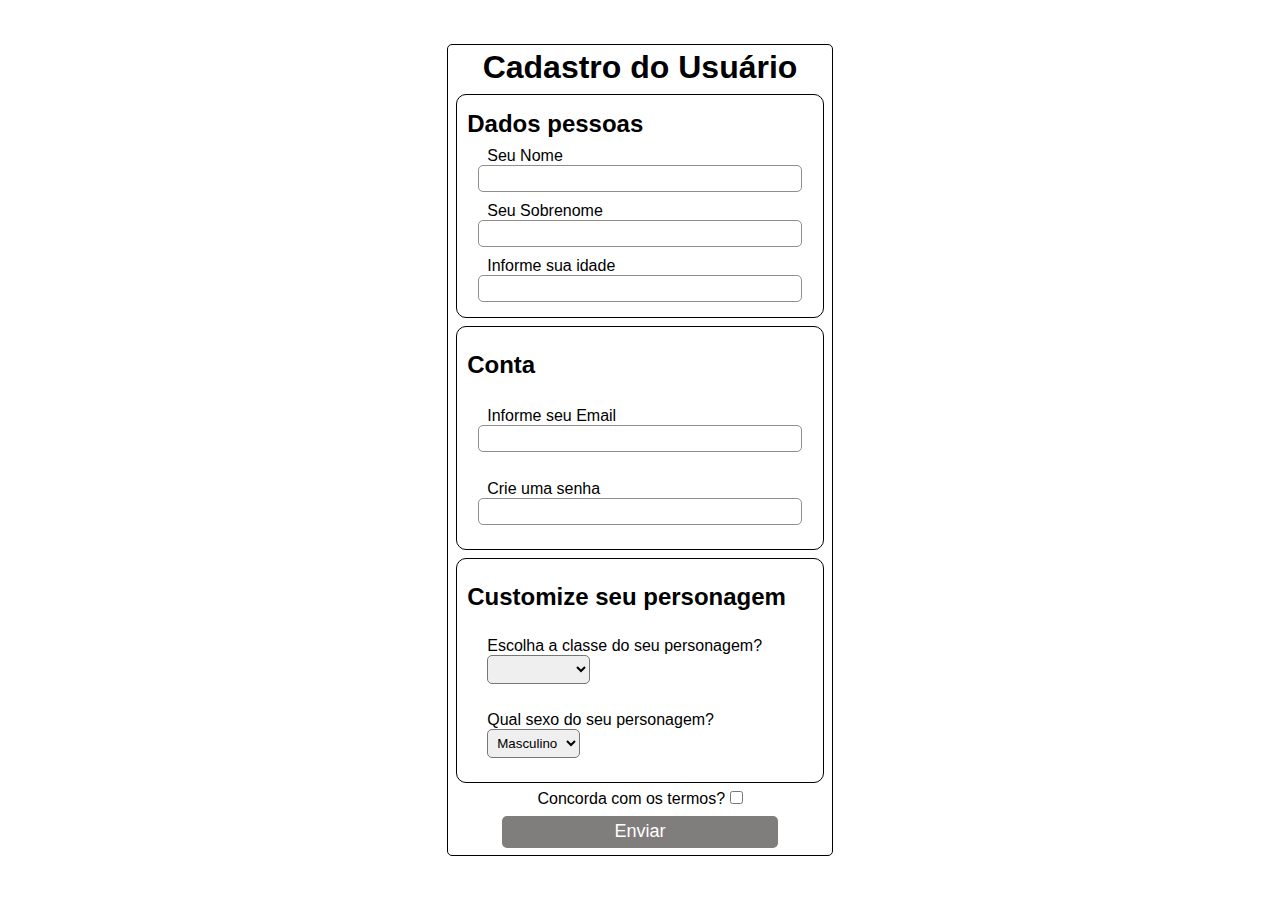
==== telaCadastro.html @ 56c15977 "Site atualizado com o iníco do projeto de cadastro" ====
<!DOCTYPE html>
<html lang="en">

<head>
    <meta charset="UTF-8">
    <meta http-equiv="X-UA-Compatible" content="IE=edge">
    <meta name="viewport" content="width=device-width, initial-scale=1.0">
    <title>Tela Cadastro</title>
    <link rel="stylesheet" href="css/styleTelaCadastro.css">
</head>

<body>
    <header>

    </header>

    <main>

        <form action="">
            <div class="conteiner-cadastro">
                <div class="titulo">
                    <h1>Cadastro do Usuário</h1>
                </div>
                <div class="elemento">
                    <h2>Dados pessoas</h2>
                    <div class="elemento-input">
                        <label for="nome">Seu Nome</label>
                        <input type="text">
                    </div>

                    <div class="elemento-input">
                        <label for="sobrenome">Seu Sobrenome</label>
                        <input type="text">
                    </div>

                    <div class="elemento-input">
                        <label for="idade">Informe sua idade</label>
                        <input type="number">
                    </div>


                </div>

                <div class="elemento">
                    <h2>Conta</h2>
                    <div class="elemento-input">
                        <label for="email">Informe seu Email</label>
                        <input type="email">
                    </div>

                    <div class="elemento-input">
                        <label for="senha">Crie uma senha</label>
                        <input type="password">
                    </div>
        
                </div>

                <div class="elemento">
                    <h2>Customize seu personagem</h2>

                    <div class="elemento-input">
                        <label for="personagem">Escolha a classe do seu personagem?</label>

                        <select name="" id="">
                            <option value="" selected></option>
                            <option value="bruxo">Bruxo</option>
                            <option value="">Guerreiro</option>
                            <option value="">Mago</option>
                            <option value="">Titã</option>
                            <option value="">Estrategista</option>
                        </select>
                    </div>

                    <div class="elemento-input">
                        <label for="">Qual sexo do seu personagem?</label>
                        <select name="" id="">
                            <option value="">Masculino</option>
                            <option value="">Feminino</option>
                        </select>
                    </div>

                </div>

                <div class="elemento-check">
                    <label for="">Concorda com os termos?</label>
                    <input type="checkbox" name="" id="">
                </div>

                <div class="elemento-button">
                    <input type="submit" value="Enviar">
                </div>
            </div>
        </form>
        </div>
    </main>
</body>

</html>
---- css/styleTelaCadastro.css ----
*{
    padding: 0;
    margin: 0;
}

main{
    width: 100vw;
    height: 100vh;
    display: flex;
    align-items: center;
    justify-content: center;
    font-family: 'Mulish',sans-serif;
    
}

.conteiner-cadastro{
    width: 30vw;
    height: 90vh;
    border: solid 1px black;
    display: flex;
    flex-direction: column;
    justify-content: space-around;
    align-items: center;
    border-radius:5px;
}

.elemento{
    width: 90%;
    height: 25%;
    border: solid 1px black;
    display: flex;
    flex-direction: column;
    justify-content: space-around;
    padding: 10px;
    border-radius: 10px;
   
}

.elemento .elemento-input{
    display:flex;
    flex-direction: column;
    align-items: center;
}

input[type="email"], input[type="password"], input[type="text"], input[type="number"]{
    width: 90%;
    padding: 5px;
    border-radius: 5px;
    border: solid 1px  rgb(146, 140, 140);
}

input[type="submit"]{
    width: 50px;
}
.elemento-input label{
    align-self: self-start;
    margin-left: 20px;
}

.elemento-input select{
    align-self: self-start;
    margin-left: 20px;
    padding: 5px;
    border-radius: 5px;
}
.conteiner-cadastro .elemento-button{
    text-align: center;
    width:90%;
    height: 35px;
   /* border: solid 1px black;*/
}
.conteiner-cadastro .elemento-button input[type="submit"]{
    width: 80%;
    height: 90%;
    background-color: rgb(128, 125, 125);
    border: 0;
    border-radius: 5px;
    color: white;
    font-size: 18px;
}
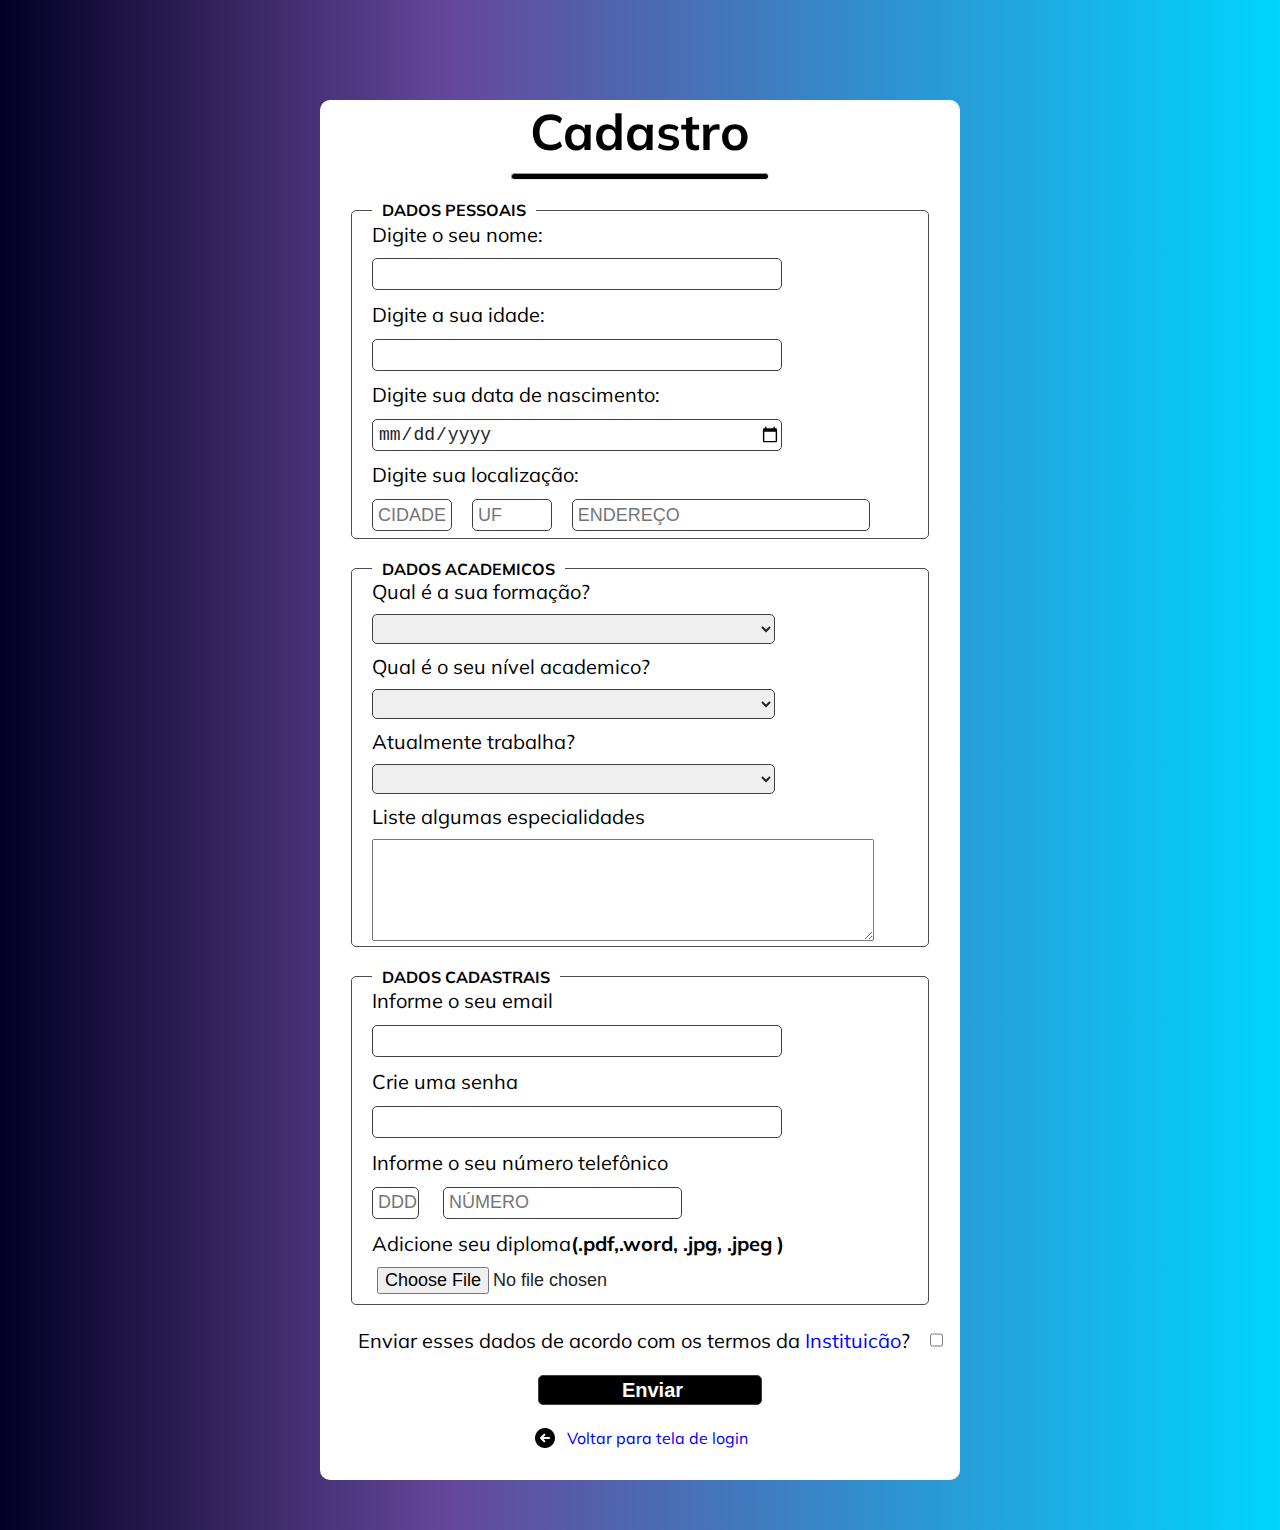
==== commit cf3c91ba: "Atualização do TP4 nas férias" ====
--- a/telaCadastro.html
+++ b/telaCadastro.html
@@ -15,83 +15,102 @@
     </header>
 
     <main>
+        <form action="">
+            <div class="formulario">
+                <div class="titulo">
+                    <h1>Cadastro</h1>
+                    <hr style="width:40%; height: 5px; background-color: black; border-radius:20px; margin-top: 10px;">
+                </div>
+                <fieldset>
+                    <legend>DADOS PESSOAIS</legend>
 
-        <form action="">
-            <div class="conteiner-cadastro">
-                <div class="titulo">
-                    <h1>Cadastro do Usuário</h1>
-                </div>
-                <div class="elemento">
-                    <h2>Dados pessoas</h2>
-                    <div class="elemento-input">
-                        <label for="nome">Seu Nome</label>
-                        <input type="text">
+                    <label for="nome">Digite o seu nome:</label>
+                    <input type="text">
+
+                    <label for="idade">Digite a sua idade:</label>
+                    <input type="number">
+
+                    <label for="data-nascimento">Digite sua data de nascimento:</label>
+                    <input type="date" name="" id="">
+
+                    <label for="local">Digite sua localização:</label>
+                    <div class="localizao">
+                        <input type="text" placeholder="CIDADE">
+                        <input type="text" placeholder="UF">
+                        <input type="text" placeholder="ENDEREÇO" id="endereco">
                     </div>
+                </fieldset>
 
-                    <div class="elemento-input">
-                        <label for="sobrenome">Seu Sobrenome</label>
-                        <input type="text">
+                <fieldset>
+                    <legend>DADOS ACADEMICOS</legend>
+                    <label for="formação">Qual é a sua formação?</label>
+                    <select>
+                        <option value="" selected></option>
+                        <option value="">Matemática</option>
+                        <option value="">Física</option>
+                        <option value="">Eng. Elétrica</option>
+                        <option value="">Eng. Mecânica</option>
+                        <option value="">Sist. de Informação</option>
+                    </select>
+
+                    <label for="nivel-academico">Qual é o seu nível academico?</label>
+                    <select name="" id="">
+                        <option value="" selected></option>
+                        <option value="">Licenciatura</option>
+                        <option value="">Bacharelado</option>
+                        <option value="">Pós-graduação</option>
+                        <option value="">Mestrado</option>
+                        <option value="">Dotorado</option>
+                    </select>
+
+                    <label for="trabalho">Atualmente trabalha?</label>
+                    <select name="" id="">
+                        <option value="" selected></option>
+                        <option value="">Sim</option>
+                        <option value="">Não</option>
+                    </select>
+
+                    <label for="textarea">Liste algumas especialidades</label>
+                    <textarea name="" id="" cols="10" rows="10"></textarea>
+                </fieldset>
+
+                <fieldset>
+                    <legend>DADOS CADASTRAIS</legend>
+                    <label for="email">Informe o seu email</label>
+                    <input type="email">
+
+                    <label for="pass">Crie uma senha</label>
+                    <input type="password">
+
+                    <label for="telefone">Informe o seu número telefônico</label>
+                    <div class="telefone">
+                        <input type="tel" placeholder="DDD" style="width: 40px; text-align: left;">
+                        <input type="tel" placeholder="NÚMERO">
                     </div>
+                    
+                    
 
-                    <div class="elemento-input">
-                        <label for="idade">Informe sua idade</label>
-                        <input type="number">
-                    </div>
+                    <label>Adicione seu diploma<span style="font-weight: 700;">(.pdf,.word, .jpg, .jpeg )</span></label>
+                    <input type="file" name="" id="">
 
+                </fieldset>
 
+                <div class="termos">
+                    <label for="label-termos">Enviar esses dados de acordo com os termos da <span style="color:blue;">Instituicão</span>?</label>
+                    <input type="checkbox">
                 </div>
 
-                <div class="elemento">
-                    <h2>Conta</h2>
-                    <div class="elemento-input">
-                        <label for="email">Informe seu Email</label>
-                        <input type="email">
-                    </div>
-
-                    <div class="elemento-input">
-                        <label for="senha">Crie uma senha</label>
-                        <input type="password">
-                    </div>
-        
+                <div class="elemento-input">
+                    <input type="submit" value="Enviar">
                 </div>
 
-                <div class="elemento">
-                    <h2>Customize seu personagem</h2>
+                <nav>
+                    <img src="imagens/icon-voltar.png" alt="">
+                    <a href="index.html">Voltar para tela de login</a>
+                </nav>
 
-                    <div class="elemento-input">
-                        <label for="personagem">Escolha a classe do seu personagem?</label>
-
-                        <select name="" id="">
-                            <option value="" selected></option>
-                            <option value="bruxo">Bruxo</option>
-                            <option value="">Guerreiro</option>
-                            <option value="">Mago</option>
-                            <option value="">Titã</option>
-                            <option value="">Estrategista</option>
-                        </select>
-                    </div>
-
-                    <div class="elemento-input">
-                        <label for="">Qual sexo do seu personagem?</label>
-                        <select name="" id="">
-                            <option value="">Masculino</option>
-                            <option value="">Feminino</option>
-                        </select>
-                    </div>
-
-                </div>
-
-                <div class="elemento-check">
-                    <label for="">Concorda com os termos?</label>
-                    <input type="checkbox" name="" id="">
-                </div>
-
-                <div class="elemento-button">
-                    <input type="submit" value="Enviar">
-                </div>
             </div>
         </form>
-        </div>
     </main>
 </body>
 
--- a/css/styleTelaCadastro.css
+++ b/css/styleTelaCadastro.css
@@ -1,3 +1,4 @@
+@import url('https://fonts.googleapis.com/css2?family=Mulish:ital,wght@0,200;0,300;0,400;0,500;0,600;0,700;0,800;0,900;0,1000;1,200;1,300;1,400;1,500;1,600;1,700;1,800;1,900;1,1000&display=swap');
 *{
     padding: 0;
     margin: 0;
@@ -5,78 +6,148 @@
 
 main{
     width: 100vw;
-    height: 100vh;
+    height: 170vh;
     display: flex;
-    align-items: center;
+    align-items: flex-start;
     justify-content: center;
     font-family: 'Mulish',sans-serif;
+    background: linear-gradient(90deg, rgba(2,0,36,1) 0%, rgba(101,71,154,1) 35%, rgba(0,212,255,1) 100%);
+    background-size: cover;
     
 }
 
-.conteiner-cadastro{
-    width: 30vw;
-    height: 90vh;
-    border: solid 1px black;
+.formulario{
+    margin-top: 100px;
+    width: 50vw;
+    height: 150vh;
+    padding-bottom: 30px;
+    background-color: white;
+    border:0;
     display: flex;
     flex-direction: column;
-    justify-content: space-around;
     align-items: center;
-    border-radius:5px;
+    gap: 20px;
+    border-radius: 10px;
+  
+}
+.formulario .titulo{
+    /*border: solid 1px black;*/
+    width: 100%;
+    display: flex;
+    flex-direction: column;
+    justify-content: center;
+    align-items: center;
+    font-size: 25px;
 }
 
-.elemento{
+.formulario fieldset{
     width: 90%;
-    height: 25%;
-    border: solid 1px black;
+    height: 40%;
     display: flex;
     flex-direction: column;
-    justify-content: space-around;
-    padding: 10px;
-    border-radius: 10px;
-   
+    gap: 10px;
+    justify-content: space-evenly;
+    padding-bottom: 5px;
+    border-radius: 5px;
+    border: solid 1px rgb(77, 76, 76);
 }
 
-.elemento .elemento-input{
-    display:flex;
-    flex-direction: column;
-    align-items: center;
+.formulario fieldset legend{
+    font-weight: 700;
+    margin-left: 20px;
+    padding-left:10px;
+    padding-right: 10px;
+    color: black;
+}
+input, label,select{
+    margin-left:20px;
+}
+input[type="text"], input[type="number"],input[type="date"],select{
+    width: 70%;
+    
 }
 
-input[type="email"], input[type="password"], input[type="text"], input[type="number"]{
-    width: 90%;
-    padding: 5px;
-    border-radius: 5px;
-    border: solid 1px  rgb(146, 140, 140);
+input[type="email"],input[type="password"],input[type="file"]{
+    width: 70%;
 }
 
-input[type="submit"]{
-    width: 50px;
-}
-.elemento-input label{
-    align-self: self-start;
-    margin-left: 20px;
-}
-
-.elemento-input select{
-    align-self: self-start;
-    margin-left: 20px;
-    padding: 5px;
+input,select{
     border-radius: 5px;
-}
-.conteiner-cadastro .elemento-button{
-    text-align: center;
-    width:90%;
-    height: 35px;
-   /* border: solid 1px black;*/
-}
-.conteiner-cadastro .elemento-button input[type="submit"]{
-    width: 80%;
-    height: 90%;
-    background-color: rgb(128, 125, 125);
-    border: 0;
-    border-radius: 5px;
-    color: white;
-    font-size: 18px;
+    border: solid 1px rgb(65, 63, 63);
+    height: 30px;
 }
 
 
+.formulario fieldset .localizao {
+    /*border: solid 1px black;*/
+    width: 90%;
+    display: flex;
+    justify-content: flex-start;
+}
+.formulario fieldset .localizao input[type="text"]{
+    width: 20%;
+}
+.formulario fieldset .localizao #endereco{
+    width: 80%;
+}
+
+label{
+    font-size: 20px;
+}
+.elemento-input{
+    /*border: solid 1px black;*/
+    width: 70%;
+    height: 50px;
+    display: flex;
+    justify-content: center;
+}
+
+input,select{
+    font-size: 18px;
+    padding-left:5px;
+    color: rgb(36, 35, 35);
+}
+
+
+.elemento-input input[type="submit"]{
+    width: 50%;
+    height: 98%;
+    font-size: 20px;
+    background-color: black;
+    color: white;
+    font-weight: 700;
+}
+textarea{
+    width: 500px;
+    height: 100px;
+    margin-left:20px;
+}
+.elemento-input input[type="submit"]:hover{
+    background: linear-gradient(90deg, rgba(2,0,36,1) 0%, rgba(47,47,54,1) 35%, rgba(0,212,255,1) 100%);
+
+}
+
+.formulario .termos{
+    display: flex;
+    align-items: center;
+}
+nav{
+   /* border: solid 1px black;*/
+    display: flex;
+    width: 40%;
+    align-items: center;
+    justify-content: center;
+    gap: 10px;
+
+}
+nav a{
+    text-decoration: none;
+}
+
+input[type='file']{
+    border: 0;
+}
+
+
+
+
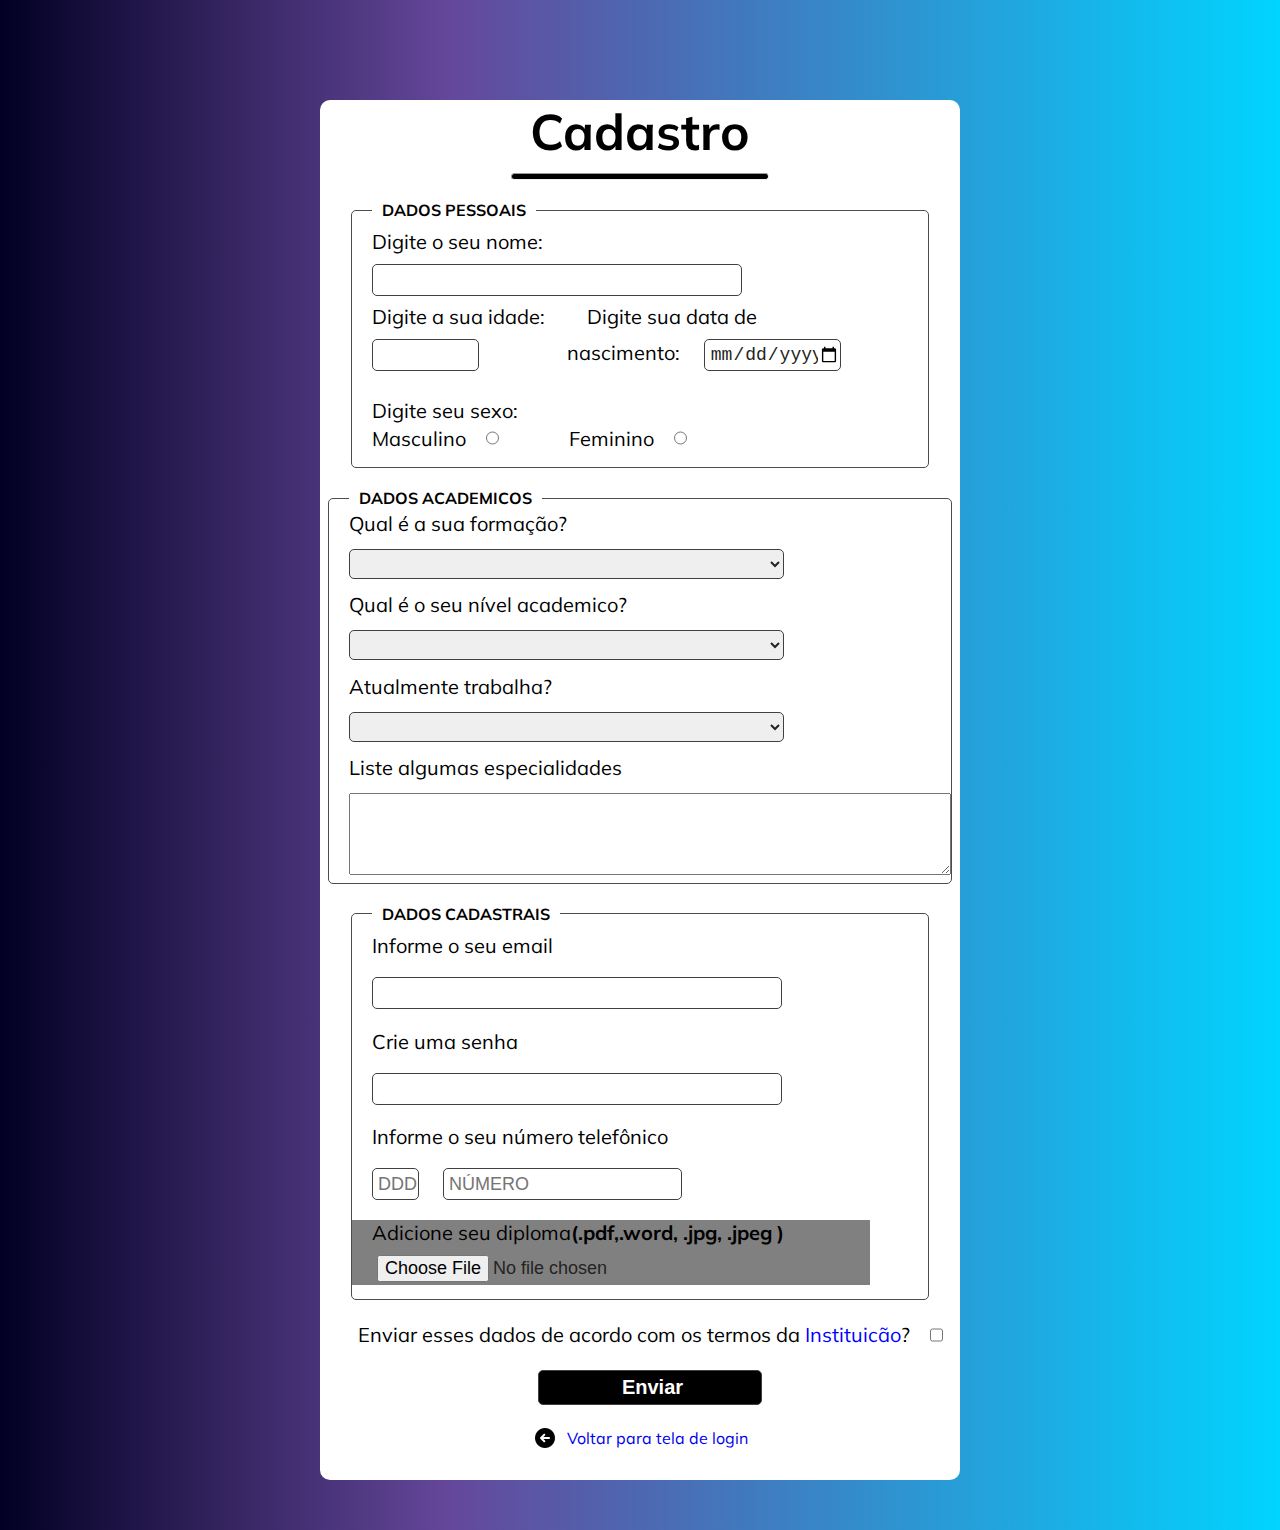
==== commit 6d9c75ec: "Projeto atualizado" ====
--- a/telaCadastro.html
+++ b/telaCadastro.html
@@ -21,24 +21,44 @@
                     <h1>Cadastro</h1>
                     <hr style="width:40%; height: 5px; background-color: black; border-radius:20px; margin-top: 10px;">
                 </div>
-                <fieldset>
+                <fieldset class="dados-pessoais">
                     <legend>DADOS PESSOAIS</legend>
+                    <div class="campo-texto">
+                        <div class="campo-texto-nome">
+                            <label for="nome">Digite o seu nome:</label>
+                            <input type="text">
+                        </div>
+                    </div>
 
-                    <label for="nome">Digite o seu nome:</label>
-                    <input type="text">
 
-                    <label for="idade">Digite a sua idade:</label>
-                    <input type="number">
+                    <div class="campo-pequeno">
+                        <div class="campo">
+                            <label for="idade">Digite a sua idade:</label>
+                            <input type="number">
+                        </div>
 
-                    <label for="data-nascimento">Digite sua data de nascimento:</label>
-                    <input type="date" name="" id="">
+                        <div class="campo">
+                            <label for="data-nascimento">Digite sua data de nascimento:</label>
+                            <input type="date" name="" id="">
+                        </div>
+    
+                    </div>
 
-                    <label for="local">Digite sua localização:</label>
-                    <div class="localizao">
-                        <input type="text" placeholder="CIDADE">
-                        <input type="text" placeholder="UF">
-                        <input type="text" placeholder="ENDEREÇO" id="endereco">
-                    </div>
+                    <div class="sexo-usuario">
+                        <label for="local">Digite seu sexo:</label>
+                        <div class="conteiner-combo">
+                            <div class="combo">
+                                <label for="M">Masculino</label>
+                                <input type="radio" id="">
+                            </div>
+                            <div class="combo">
+                                <label for="F">Feminino</label>
+                                <input type="radio" name="" id="">
+                            </div>
+                        </div>
+                        </div>
+                        
+
                 </fieldset>
 
                 <fieldset>
@@ -87,16 +107,19 @@
                         <input type="tel" placeholder="DDD" style="width: 40px; text-align: left;">
                         <input type="tel" placeholder="NÚMERO">
                     </div>
+
+
+                    <div class="ficheiro">
+                        <label>Adicione seu diploma<span style="font-weight: 700;">(.pdf,.word, .jpg, .jpeg )</span></label>
+                        <input type="file" name="" id="">
+                    </div>
                     
-                    
-
-                    <label>Adicione seu diploma<span style="font-weight: 700;">(.pdf,.word, .jpg, .jpeg )</span></label>
-                    <input type="file" name="" id="">
 
                 </fieldset>
 
                 <div class="termos">
-                    <label for="label-termos">Enviar esses dados de acordo com os termos da <span style="color:blue;">Instituicão</span>?</label>
+                    <label for="label-termos">Enviar esses dados de acordo com os termos da <span
+                            style="color:blue;">Instituicão</span>?</label>
                     <input type="checkbox">
                 </div>
 
--- a/css/styleTelaCadastro.css
+++ b/css/styleTelaCadastro.css
@@ -59,6 +59,7 @@
     padding-right: 10px;
     color: black;
 }
+
 input, label,select{
     margin-left:20px;
 }
@@ -76,20 +77,80 @@
     border: solid 1px rgb(65, 63, 63);
     height: 30px;
 }
-
-
-.formulario fieldset .localizao {
+/* CUIDANDO DOS DADOS PESSOAS DO PRIMEIRO FIELDSET*/
+.formulario .dados-pessoais{
+    width: 90%;
+    height: 25%;
+    display: flex;
+    flex-direction: column;
+    gap: 10px;
+    justify-content: space-around;
+    padding-bottom: 5px;
+    border-radius: 5px;
+    border: solid 1px rgb(77, 76, 76);
+}
+
+.formulario .dados-pessoais legend{
+    font-weight: 700;
+    margin-left: 20px;
+    padding-left:10px;
+    padding-right: 10px;
+    color: black;
+}
+.formulario .dados-pessoais .campo-texto{
+    /*background-color: gray;*/
+    width: 90%;
+    height: 20%;
+}
+
+.formulario .dados-pessoais .campo-texto .campo-texto-nome{
+    /*background-color: red;*/
+    height: 100px;
+    display: flex;
+    flex-direction: column;
+    gap: 10px;
+}
+
+.formulario .dados-pessoais .campo-pequeno{
+    width: 90%;
+    display: flex;
+    gap: 5px;
+}
+
+.formulario .dados-pessoais.campo-pequeno .campo{
     /*border: solid 1px black;*/
-    width: 90%;
-    display: flex;
-    justify-content: flex-start;
-}
-.formulario fieldset .localizao input[type="text"]{
-    width: 20%;
-}
-.formulario fieldset .localizao #endereco{
-    width: 80%;
-}
+    display: flex;
+    flex-direction: column;
+}
+
+
+.formulario fieldset .campo-pequeno .campo input[type='number']{
+   width: 100px;
+   margin-top: 10px;
+}
+
+.formulario fieldset .campo-pequeno .campo input[type='date']{
+    margin-top: 10px;
+    width: 130px;
+ }
+.formulario fieldset .sexo-usuario{
+   /* border: solid 1px black;*/
+    display: flex;
+    flex-direction: column;
+
+}
+.formulario fieldset .sexo-usuario .conteiner-combo{
+    /*background-color: gray;*/
+    display: flex;
+    flex-direction: row;
+    gap: 50px;
+}
+.formulario fieldset .sexo-usuario .combo{
+    display: flex;
+    align-items: center;
+}
+
+/*-----------------------------------------------------------*/
 
 label{
     font-size: 20px;
@@ -118,8 +179,8 @@
     font-weight: 700;
 }
 textarea{
-    width: 500px;
-    height: 100px;
+    width: 600px;
+    height: 80px;
     margin-left:20px;
 }
 .elemento-input input[type="submit"]:hover{
@@ -143,7 +204,13 @@
 nav a{
     text-decoration: none;
 }
-
+.ficheiro{
+    background-color: gray;
+    width: 90%;
+    display:flex;
+    flex-direction: column;
+    gap: 10px;
+}
 input[type='file']{
     border: 0;
 }
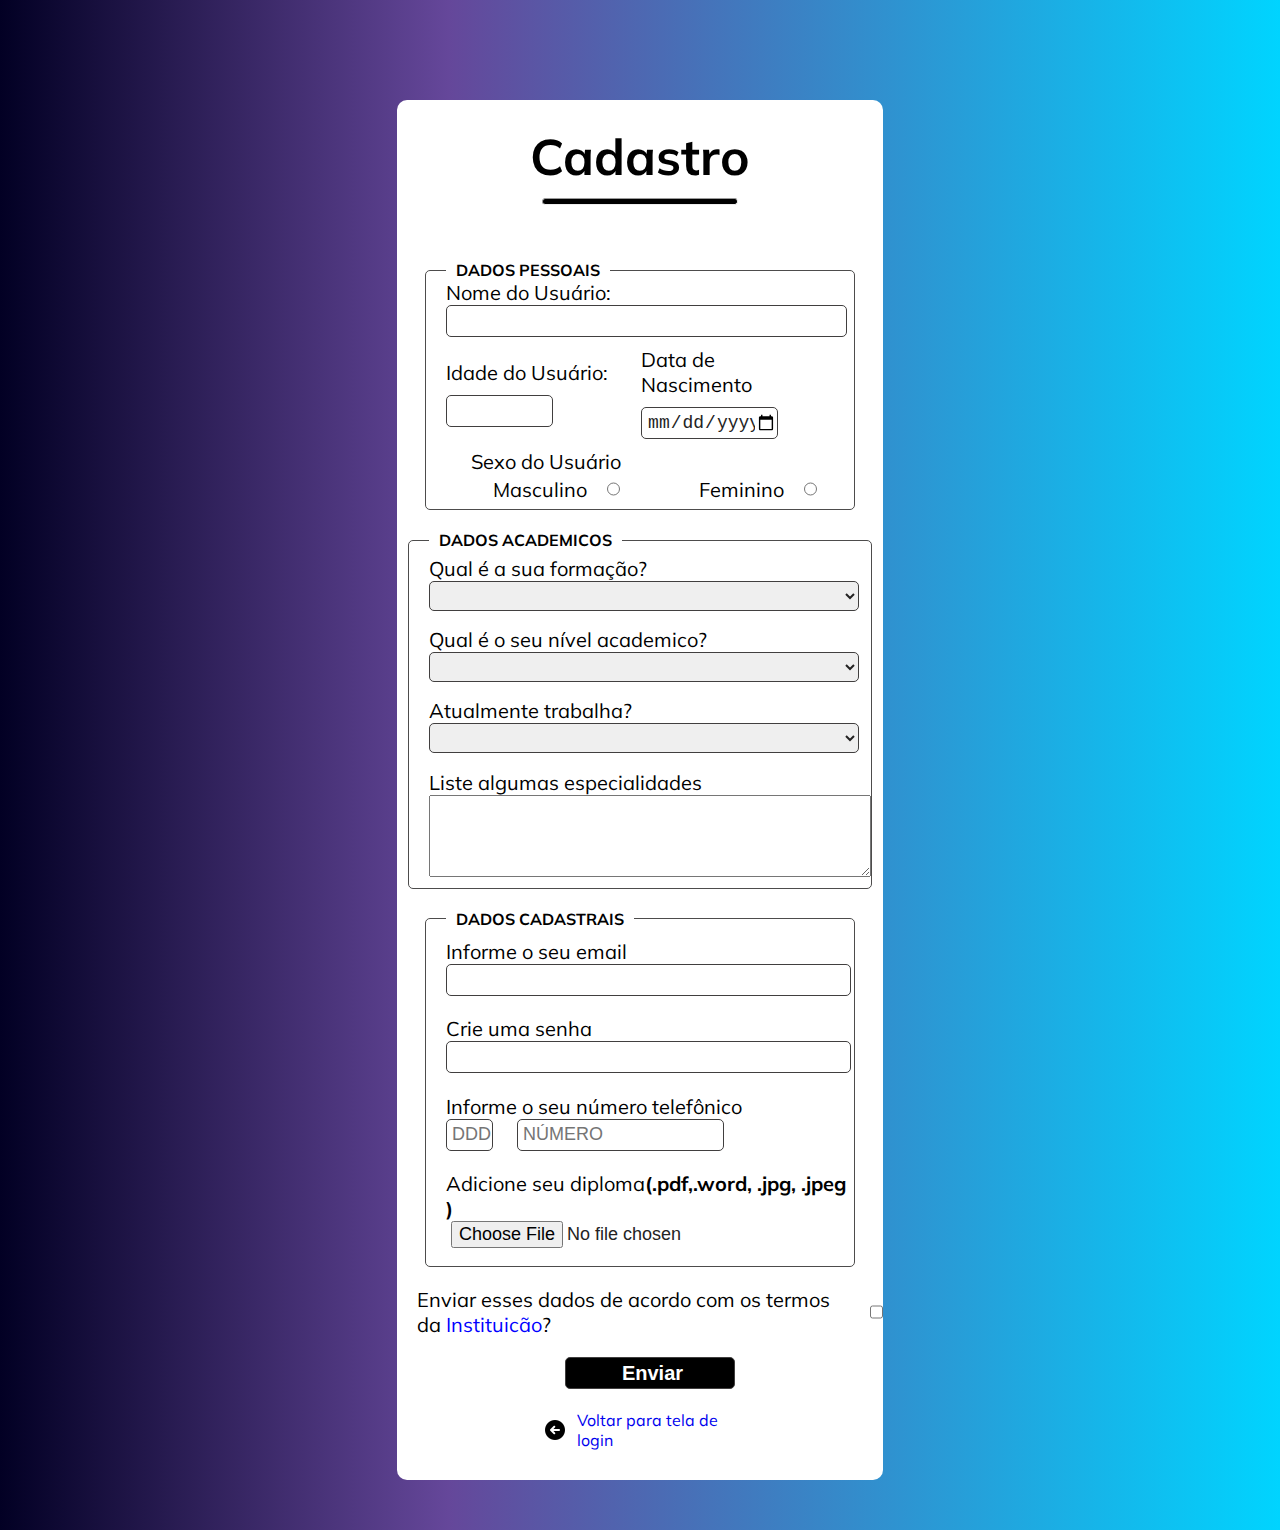
==== commit ba69f9f9: "Ultimas atualização do site" ====
--- a/telaCadastro.html
+++ b/telaCadastro.html
@@ -23,102 +23,117 @@
                 </div>
                 <fieldset class="dados-pessoais">
                     <legend>DADOS PESSOAIS</legend>
-                    <div class="campo-texto">
-                        <div class="campo-texto-nome">
-                            <label for="nome">Digite o seu nome:</label>
-                            <input type="text">
-                        </div>
+                    
+                    <div class="campo">
+                        <label for="nome">Nome do Usuário:</label>
+                        <input type="text">
                     </div>
 
 
                     <div class="campo-pequeno">
                         <div class="campo">
-                            <label for="idade">Digite a sua idade:</label>
-                            <input type="number">
+                            <label for="idade">Idade do Usuário:</label>
+                            <input type="number" min="20">
                         </div>
 
                         <div class="campo">
-                            <label for="data-nascimento">Digite sua data de nascimento:</label>
+                            <label for="data-nascimento">Data de Nascimento</label>
                             <input type="date" name="" id="">
                         </div>
     
                     </div>
 
                     <div class="sexo-usuario">
-                        <label for="local">Digite seu sexo:</label>
+                        <label for="local">Sexo do Usuário</label>
                         <div class="conteiner-combo">
                             <div class="combo">
                                 <label for="M">Masculino</label>
-                                <input type="radio" id="">
+                                <input type="radio" id="" name="radio">
                             </div>
                             <div class="combo">
                                 <label for="F">Feminino</label>
-                                <input type="radio" name="" id="">
+                                <input type="radio" name="radio" id="">
                             </div>
                         </div>
-                        </div>
-                        
+                    </div>
+                    
 
                 </fieldset>
 
                 <fieldset>
                     <legend>DADOS ACADEMICOS</legend>
-                    <label for="formação">Qual é a sua formação?</label>
-                    <select>
-                        <option value="" selected></option>
-                        <option value="">Matemática</option>
-                        <option value="">Física</option>
-                        <option value="">Eng. Elétrica</option>
-                        <option value="">Eng. Mecânica</option>
-                        <option value="">Sist. de Informação</option>
-                    </select>
 
-                    <label for="nivel-academico">Qual é o seu nível academico?</label>
-                    <select name="" id="">
-                        <option value="" selected></option>
-                        <option value="">Licenciatura</option>
-                        <option value="">Bacharelado</option>
-                        <option value="">Pós-graduação</option>
-                        <option value="">Mestrado</option>
-                        <option value="">Dotorado</option>
-                    </select>
+                    <div class="campo">
+                        <label for="formação">Qual é a sua formação?</label>
+                        <select>
+                            <option value="" selected></option>
+                            <option value="">Matemática</option>
+                            <option value="">Física</option>
+                            <option value="">Eng. Elétrica</option>
+                            <option value="">Eng. Mecânica</option>
+                            <option value="">Sist. de Informação</option>
+                        </select>
+                    </div>
+                  
+                    <div class="campo">
+                        <label for="nivel-academico">Qual é o seu nível academico?</label>
+                        <select name="" id="">
+                            <option value="" selected></option>
+                            <option value="">Licenciatura</option>
+                            <option value="">Bacharelado</option>
+                            <option value="">Pós-graduação</option>
+                            <option value="">Mestrado</option>
+                            <option value="">Dotorado</option>
+                        </select>
+                    </div>
+                    
 
-                    <label for="trabalho">Atualmente trabalha?</label>
-                    <select name="" id="">
-                        <option value="" selected></option>
-                        <option value="">Sim</option>
-                        <option value="">Não</option>
-                    </select>
+                    <div class="campo">
+                        <label for="trabalho">Atualmente trabalha?</label>
+                        <select name="" id="">
+                            <option value="" selected></option>
+                            <option value="">Sim</option>
+                            <option value="">Não</option>
+                        </select>
+                    </div>
+                   
+                    <div class="campo">
+                        <label for="textarea">Liste algumas especialidades</label>
+                        <textarea name="" id="" cols="10" rows="10"></textarea>
+                    </div>
 
-                    <label for="textarea">Liste algumas especialidades</label>
-                    <textarea name="" id="" cols="10" rows="10"></textarea>
+                    
                 </fieldset>
 
                 <fieldset>
                     <legend>DADOS CADASTRAIS</legend>
-                    <label for="email">Informe o seu email</label>
-                    <input type="email">
-
-                    <label for="pass">Crie uma senha</label>
-                    <input type="password">
-
-                    <label for="telefone">Informe o seu número telefônico</label>
-                    <div class="telefone">
-                        <input type="tel" placeholder="DDD" style="width: 40px; text-align: left;">
-                        <input type="tel" placeholder="NÚMERO">
+                    <div class="campo">
+                        <label for="email">Informe o seu email</label>
+                        <input type="email">
+                    </div>
+                  
+                    <div class="campo">
+                        <label for="pass">Crie uma senha</label>
+                        <input type="password">
                     </div>
 
+                    <div class="campo">
+                        <label for="telefone">Informe o seu número telefônico</label>
+                        <div class="telefone">
+                            <input type="tel" placeholder="DDD" style="width: 40px; text-align: left;">
+                            <input type="tel" placeholder="NÚMERO" style="width:200px">
+                        </div>
+                    </div>
 
-                    <div class="ficheiro">
+                   <div class="campo">
                         <label>Adicione seu diploma<span style="font-weight: 700;">(.pdf,.word, .jpg, .jpeg )</span></label>
                         <input type="file" name="" id="">
-                    </div>
-                    
+                   </div>
 
                 </fieldset>
 
                 <div class="termos">
-                    <label for="label-termos">Enviar esses dados de acordo com os termos da <span
+                    <label for="label-termos" class="label-termos">Enviar esses dados de acordo com os termos da <span
                             style="color:blue;">Instituicão</span>?</label>
                     <input type="checkbox">
                 </div>
--- a/css/styleTelaCadastro.css
+++ b/css/styleTelaCadastro.css
@@ -4,6 +4,9 @@
     margin: 0;
 }
 
+:root{
+    --tam:88%;
+}
 main{
     width: 100vw;
     height: 170vh;
@@ -18,7 +21,7 @@
 
 .formulario{
     margin-top: 100px;
-    width: 50vw;
+    width: 38vw;
     height: 150vh;
     padding-bottom: 30px;
     background-color: white;
@@ -33,6 +36,8 @@
 .formulario .titulo{
     /*border: solid 1px black;*/
     width: 100%;
+    padding-top: 25px;
+    padding-bottom:35px;
     display: flex;
     flex-direction: column;
     justify-content: center;
@@ -41,7 +46,7 @@
 }
 
 .formulario fieldset{
-    width: 90%;
+    width: var(--tam);
     height: 40%;
     display: flex;
     flex-direction: column;
@@ -63,23 +68,21 @@
 input, label,select{
     margin-left:20px;
 }
-input[type="text"], input[type="number"],input[type="date"],select{
+input[type="number"],input[type="date"],select{
     width: 70%;
     
 }
 
-input[type="email"],input[type="password"],input[type="file"]{
-    width: 70%;
-}
 
 input,select{
+    width: 93%;
     border-radius: 5px;
     border: solid 1px rgb(65, 63, 63);
     height: 30px;
 }
 /* CUIDANDO DOS DADOS PESSOAS DO PRIMEIRO FIELDSET*/
 .formulario .dados-pessoais{
-    width: 90%;
+    width: var(--tam);
     height: 25%;
     display: flex;
     flex-direction: column;
@@ -88,6 +91,10 @@
     padding-bottom: 5px;
     border-radius: 5px;
     border: solid 1px rgb(77, 76, 76);
+}
+
+input[type="text"]{
+    width: 92%;
 }
 
 .formulario .dados-pessoais legend{
@@ -98,7 +105,7 @@
     color: black;
 }
 .formulario .dados-pessoais .campo-texto{
-    /*background-color: gray;*/
+    /*border: solid 1px black;*/
     width: 90%;
     height: 20%;
 }
@@ -118,10 +125,20 @@
 }
 
 .formulario .dados-pessoais.campo-pequeno .campo{
-    /*border: solid 1px black;*/
-    display: flex;
-    flex-direction: column;
-}
+    display: flex;
+    flex-direction: column;
+   
+}
+
+.campo{
+    width: 100%;
+    display: flex;
+    flex-direction: column;
+    /*border: solid 1px black;*/
+    justify-content: center;
+    
+}
+
 
 
 .formulario fieldset .campo-pequeno .campo input[type='number']{
@@ -134,20 +151,29 @@
     width: 130px;
  }
 .formulario fieldset .sexo-usuario{
-   /* border: solid 1px black;*/
-    display: flex;
-    flex-direction: column;
-
+    width: 90%;
+    margin-left: 20px;
+  /* border: solid 1px black;*/
+    display: flex;
+    flex-direction: column;
+
+}
+.formulario fieldset .sexo-usuario label{
+    margin-left:25px;
 }
 .formulario fieldset .sexo-usuario .conteiner-combo{
-    /*background-color: gray;*/
     display: flex;
     flex-direction: row;
+    width: 90%;
+    margin-left: 18px;
     gap: 50px;
+    /*border: solid 1px red;*/
 }
 .formulario fieldset .sexo-usuario .combo{
-    display: flex;
-    align-items: center;
+  /*  border: solid 1px black;*/
+    display: flex;
+    align-items: center;
+    margin-left: 4px;
 }
 
 /*-----------------------------------------------------------*/
@@ -179,7 +205,7 @@
     font-weight: 700;
 }
 textarea{
-    width: 600px;
+    width:440px;
     height: 80px;
     margin-left:20px;
 }
@@ -205,7 +231,7 @@
     text-decoration: none;
 }
 .ficheiro{
-    background-color: gray;
+   /* background-color: gray;*/
     width: 90%;
     display:flex;
     flex-direction: column;
@@ -214,7 +240,9 @@
 input[type='file']{
     border: 0;
 }
-
-
-
-
+input[type="checkbox"]{
+    width: 15px;
+}
+
+
+
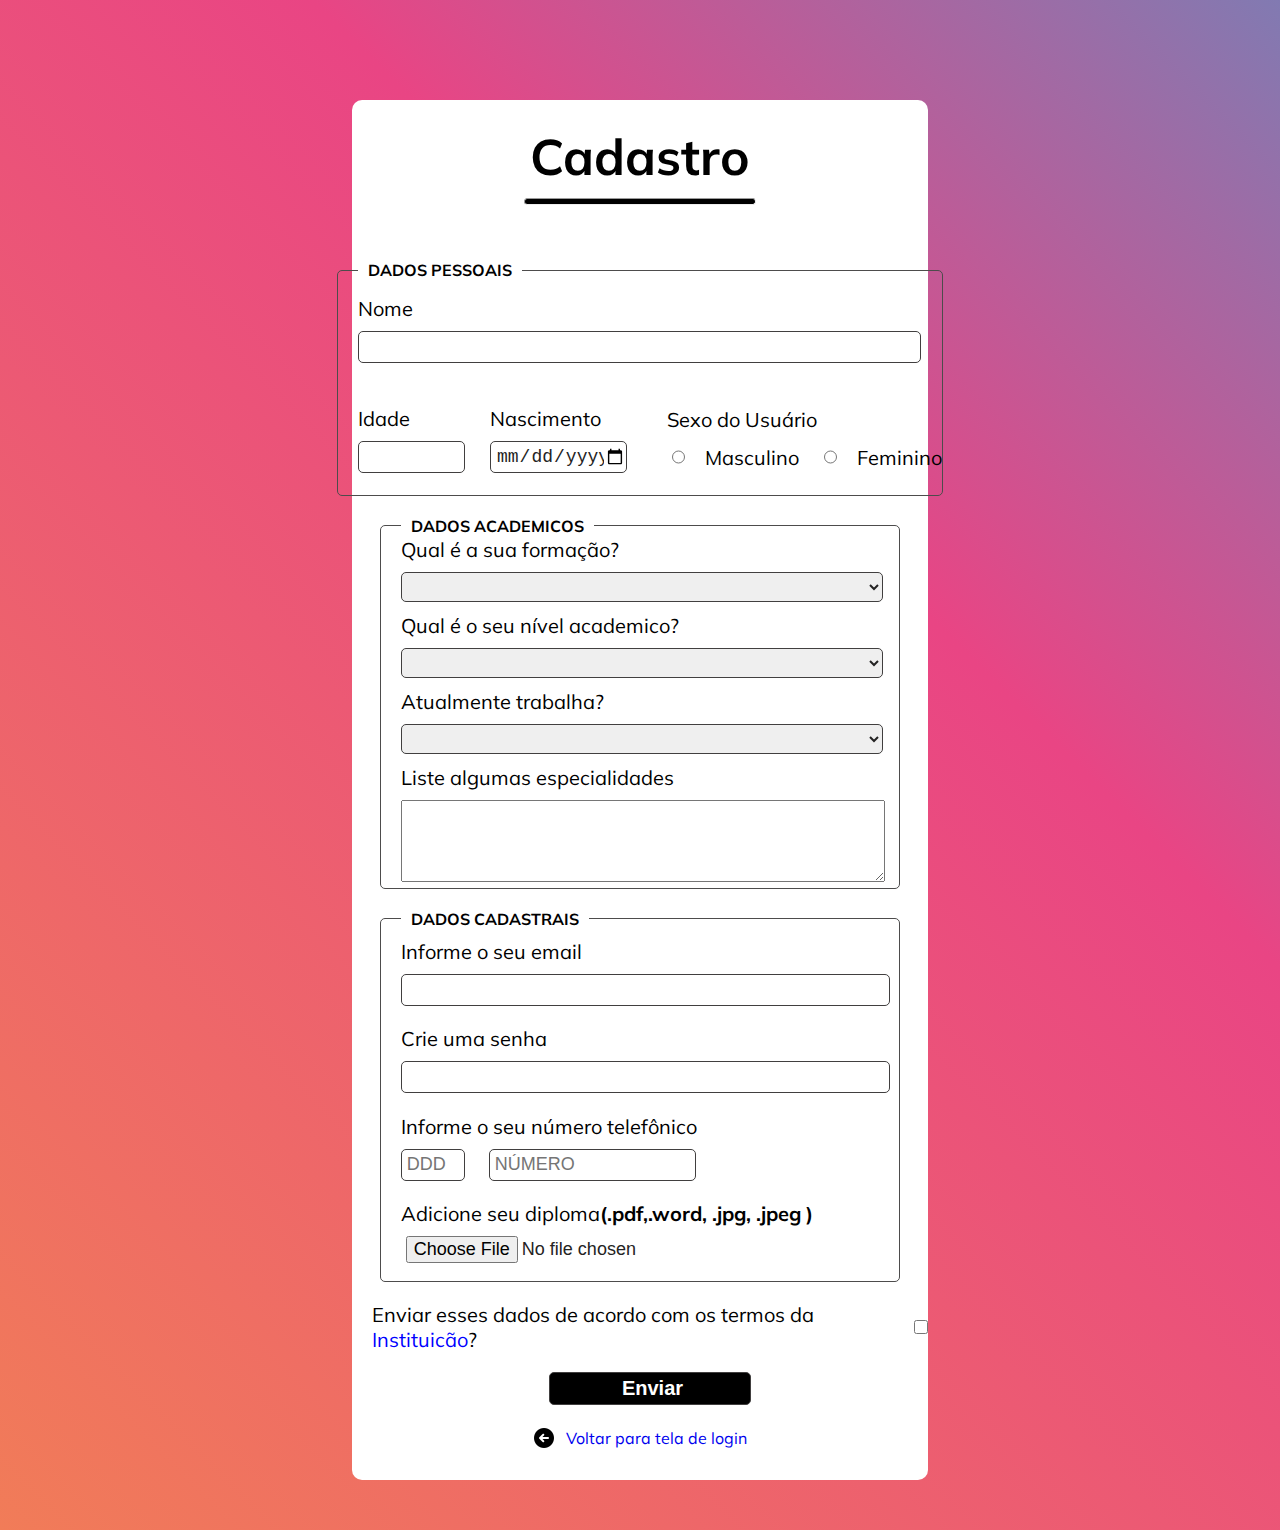
==== commit bcb79796: "Projeto atualizado com sucesso.Última atualização" ====
--- a/telaCadastro.html
+++ b/telaCadastro.html
@@ -25,36 +25,37 @@
                     <legend>DADOS PESSOAIS</legend>
                     
                     <div class="campo">
-                        <label for="nome">Nome do Usuário:</label>
+                        <label for="nome">Nome</label>
                         <input type="text">
                     </div>
 
-
-                    <div class="campo-pequeno">
-                        <div class="campo">
-                            <label for="idade">Idade do Usuário:</label>
-                            <input type="number" min="20">
-                        </div>
-
-                        <div class="campo">
-                            <label for="data-nascimento">Data de Nascimento</label>
-                            <input type="date" name="" id="">
+                    <div id="grande-campo">
+                        <div class="campo-pequeno">
+                            <div class="campo">
+                                <label for="idade">Idade</label>
+                                <input type="number" min="20">
+                            </div>
+    
+                            <div class="campo">
+                                <label for="data-nascimento">Nascimento</label>
+                                <input type="date" name="" id="">
+                            </div>
+        
                         </div>
     
-                    </div>
-
-                    <div class="sexo-usuario">
-                        <label for="local">Sexo do Usuário</label>
-                        <div class="conteiner-combo">
-                            <div class="combo">
-                                <label for="M">Masculino</label>
-                                <input type="radio" id="" name="radio">
+                        <div class="sexo-usuario" style="display: flex; flex-direction: column; gap: 10px;">
+                            <label for="local">Sexo do Usuário</label>
+                            <div class="conteiner-combo">
+                                <div class="combo">
+                                    <input type="radio" id="" name="radio">
+                                    <label for="M">Masculino</label>
+                                </div>
+                                <div class="combo">
+                                    <input type="radio" name="radio" id="">
+                                    <label for="F">Feminino</label>
+                                </div>
                             </div>
-                            <div class="combo">
-                                <label for="F">Feminino</label>
-                                <input type="radio" name="radio" id="">
-                            </div>
-                        </div>
+                        </div>    
                     </div>
                     
 
@@ -120,7 +121,7 @@
                     <div class="campo">
                         <label for="telefone">Informe o seu número telefônico</label>
                         <div class="telefone">
-                            <input type="tel" placeholder="DDD" style="width: 40px; text-align: left;">
+                            <input type="tel" placeholder="DDD" style="width: 57px; text-align: left;">
                             <input type="tel" placeholder="NÚMERO" style="width:200px">
                         </div>
                     </div>
--- a/css/styleTelaCadastro.css
+++ b/css/styleTelaCadastro.css
@@ -1,43 +1,59 @@
 @import url('https://fonts.googleapis.com/css2?family=Mulish:ital,wght@0,200;0,300;0,400;0,500;0,600;0,700;0,800;0,900;0,1000;1,200;1,300;1,400;1,500;1,600;1,700;1,800;1,900;1,1000&display=swap');
-*{
+
+* {
     padding: 0;
     margin: 0;
 }
 
-:root{
-    --tam:88%;
-}
-main{
+:root {
+    --tam: 90%;
+}
+
+main {
     width: 100vw;
     height: 170vh;
     display: flex;
     align-items: flex-start;
     justify-content: center;
-    font-family: 'Mulish',sans-serif;
-    background: linear-gradient(90deg, rgba(2,0,36,1) 0%, rgba(101,71,154,1) 35%, rgba(0,212,255,1) 100%);
-    background-size: cover;
-    
-}
-
-.formulario{
+    font-family: 'Mulish', sans-serif;
+
+
+    background: linear-gradient(45deg, #F17C58, #E94584, #24AADB, #27DBB1, #FFDC18, #FF3706);
+    background-size: 600% 100%;
+    animation: gradient 16s linear infinite;
+    animation-direction: alternate;
+}
+
+@keyframes gradient {
+    0% {
+        background-position: 0%
+    }
+
+    100% {
+        background-position: 100%
+    }
+}
+
+.formulario {
     margin-top: 100px;
-    width: 38vw;
+    width: 45vw;
     height: 150vh;
     padding-bottom: 30px;
     background-color: white;
-    border:0;
+    border: 0;
     display: flex;
     flex-direction: column;
     align-items: center;
     gap: 20px;
     border-radius: 10px;
-  
-}
-.formulario .titulo{
+
+}
+
+.formulario .titulo {
     /*border: solid 1px black;*/
     width: 100%;
     padding-top: 25px;
-    padding-bottom:35px;
+    padding-bottom: 35px;
     display: flex;
     flex-direction: column;
     justify-content: center;
@@ -45,7 +61,7 @@
     font-size: 25px;
 }
 
-.formulario fieldset{
+.formulario fieldset {
     width: var(--tam);
     height: 40%;
     display: flex;
@@ -57,31 +73,43 @@
     border: solid 1px rgb(77, 76, 76);
 }
 
-.formulario fieldset legend{
+.formulario fieldset legend {
     font-weight: 700;
     margin-left: 20px;
-    padding-left:10px;
+    padding-left: 10px;
     padding-right: 10px;
     color: black;
 }
 
-input, label,select{
-    margin-left:20px;
-}
-input[type="number"],input[type="date"],select{
+input,
+label,
+select {
+    margin-left: 20px;
+}
+
+input[type="number"],
+input[type="date"],
+select {
     width: 70%;
-    
-}
-
-
-input,select{
+
+}
+
+#grande-campo {
+
+    display: flex;
+    align-items: center;
+}
+
+input,
+select {
     width: 93%;
     border-radius: 5px;
     border: solid 1px rgb(65, 63, 63);
     height: 30px;
 }
+
 /* CUIDANDO DOS DADOS PESSOAS DO PRIMEIRO FIELDSET*/
-.formulario .dados-pessoais{
+.formulario .dados-pessoais {
     width: var(--tam);
     height: 25%;
     display: flex;
@@ -93,24 +121,25 @@
     border: solid 1px rgb(77, 76, 76);
 }
 
-input[type="text"]{
+input[type="text"] {
     width: 92%;
 }
 
-.formulario .dados-pessoais legend{
+.formulario .dados-pessoais legend {
     font-weight: 700;
     margin-left: 20px;
-    padding-left:10px;
+    padding-left: 10px;
     padding-right: 10px;
     color: black;
 }
-.formulario .dados-pessoais .campo-texto{
+
+.formulario .dados-pessoais .campo-texto {
     /*border: solid 1px black;*/
     width: 90%;
     height: 20%;
 }
 
-.formulario .dados-pessoais .campo-texto .campo-texto-nome{
+.formulario .dados-pessoais .campo-texto .campo-texto-nome {
     /*background-color: red;*/
     height: 100px;
     display: flex;
@@ -118,70 +147,71 @@
     gap: 10px;
 }
 
-.formulario .dados-pessoais .campo-pequeno{
+.formulario .dados-pessoais .campo-pequeno {
     width: 90%;
     display: flex;
     gap: 5px;
 }
 
-.formulario .dados-pessoais.campo-pequeno .campo{
-    display: flex;
-    flex-direction: column;
-   
-}
-
-.campo{
+.formulario .dados-pessoais.campo-pequeno .campo {
+    display: flex;
+    flex-direction: column;
+}
+
+.campo {
     width: 100%;
     display: flex;
     flex-direction: column;
     /*border: solid 1px black;*/
     justify-content: center;
-    
-}
-
-
-
-.formulario fieldset .campo-pequeno .campo input[type='number']{
-   width: 100px;
-   margin-top: 10px;
-}
-
-.formulario fieldset .campo-pequeno .campo input[type='date']{
-    margin-top: 10px;
+    gap: 10px;
+
+}
+
+
+
+.formulario fieldset .campo-pequeno .campo input[type='number'] {
+    width: 100px;
+}
+
+.formulario fieldset .campo-pequeno .campo input[type='date'] {
     width: 130px;
- }
-.formulario fieldset .sexo-usuario{
-    width: 90%;
-    margin-left: 20px;
-  /* border: solid 1px black;*/
-    display: flex;
-    flex-direction: column;
-
-}
-.formulario fieldset .sexo-usuario label{
-    margin-left:25px;
-}
-.formulario fieldset .sexo-usuario .conteiner-combo{
+}
+
+.formulario fieldset .sexo-usuario {
+    width: 90%;
+    margin-left: 20px;
+    /* border: solid 1px black;*/
+    display: flex;
+    flex-direction: column;
+
+}
+
+
+
+.formulario fieldset .sexo-usuario .conteiner-combo {
     display: flex;
     flex-direction: row;
     width: 90%;
-    margin-left: 18px;
-    gap: 50px;
+    margin-left: 5px;
+    gap: 5px;
     /*border: solid 1px red;*/
 }
-.formulario fieldset .sexo-usuario .combo{
-  /*  border: solid 1px black;*/
-    display: flex;
-    align-items: center;
-    margin-left: 4px;
+
+.formulario fieldset .sexo-usuario .combo {
+    /*  border: solid 1px black;*/
+    display: flex;
+    align-items: center;
+    margin-left: 0;
 }
 
 /*-----------------------------------------------------------*/
 
-label{
+label {
     font-size: 20px;
 }
-.elemento-input{
+
+.elemento-input {
     /*border: solid 1px black;*/
     width: 70%;
     height: 50px;
@@ -189,14 +219,15 @@
     justify-content: center;
 }
 
-input,select{
+input,
+select {
     font-size: 18px;
-    padding-left:5px;
+    padding-left: 5px;
     color: rgb(36, 35, 35);
 }
 
 
-.elemento-input input[type="submit"]{
+.elemento-input input[type="submit"] {
     width: 50%;
     height: 98%;
     font-size: 20px;
@@ -204,22 +235,25 @@
     color: white;
     font-weight: 700;
 }
-textarea{
-    width:440px;
+
+textarea {
+    width: 93%;
     height: 80px;
-    margin-left:20px;
-}
-.elemento-input input[type="submit"]:hover{
-    background: linear-gradient(90deg, rgba(2,0,36,1) 0%, rgba(47,47,54,1) 35%, rgba(0,212,255,1) 100%);
-
-}
-
-.formulario .termos{
-    display: flex;
-    align-items: center;
-}
-nav{
-   /* border: solid 1px black;*/
+    margin-left: 20px;
+}
+
+.elemento-input input[type="submit"]:hover {
+    background: linear-gradient(90deg, rgba(2, 0, 36, 1) 0%, rgba(47, 47, 54, 1) 35%, rgba(0, 212, 255, 1) 100%);
+
+}
+
+.formulario .termos {
+    display: flex;
+    align-items: center;
+}
+
+nav {
+    /* border: solid 1px black;*/
     display: flex;
     width: 40%;
     align-items: center;
@@ -227,22 +261,23 @@
     gap: 10px;
 
 }
-nav a{
+
+nav a {
     text-decoration: none;
 }
-.ficheiro{
-   /* background-color: gray;*/
-    width: 90%;
-    display:flex;
-    flex-direction: column;
-    gap: 10px;
-}
-input[type='file']{
+
+.ficheiro {
+    /* background-color: gray;*/
+    width: 90%;
+    display: flex;
+    flex-direction: column;
+    gap: 10px;
+}
+
+input[type='file'] {
     border: 0;
 }
-input[type="checkbox"]{
+
+input[type="checkbox"] {
     width: 15px;
-}
-
-
-
+}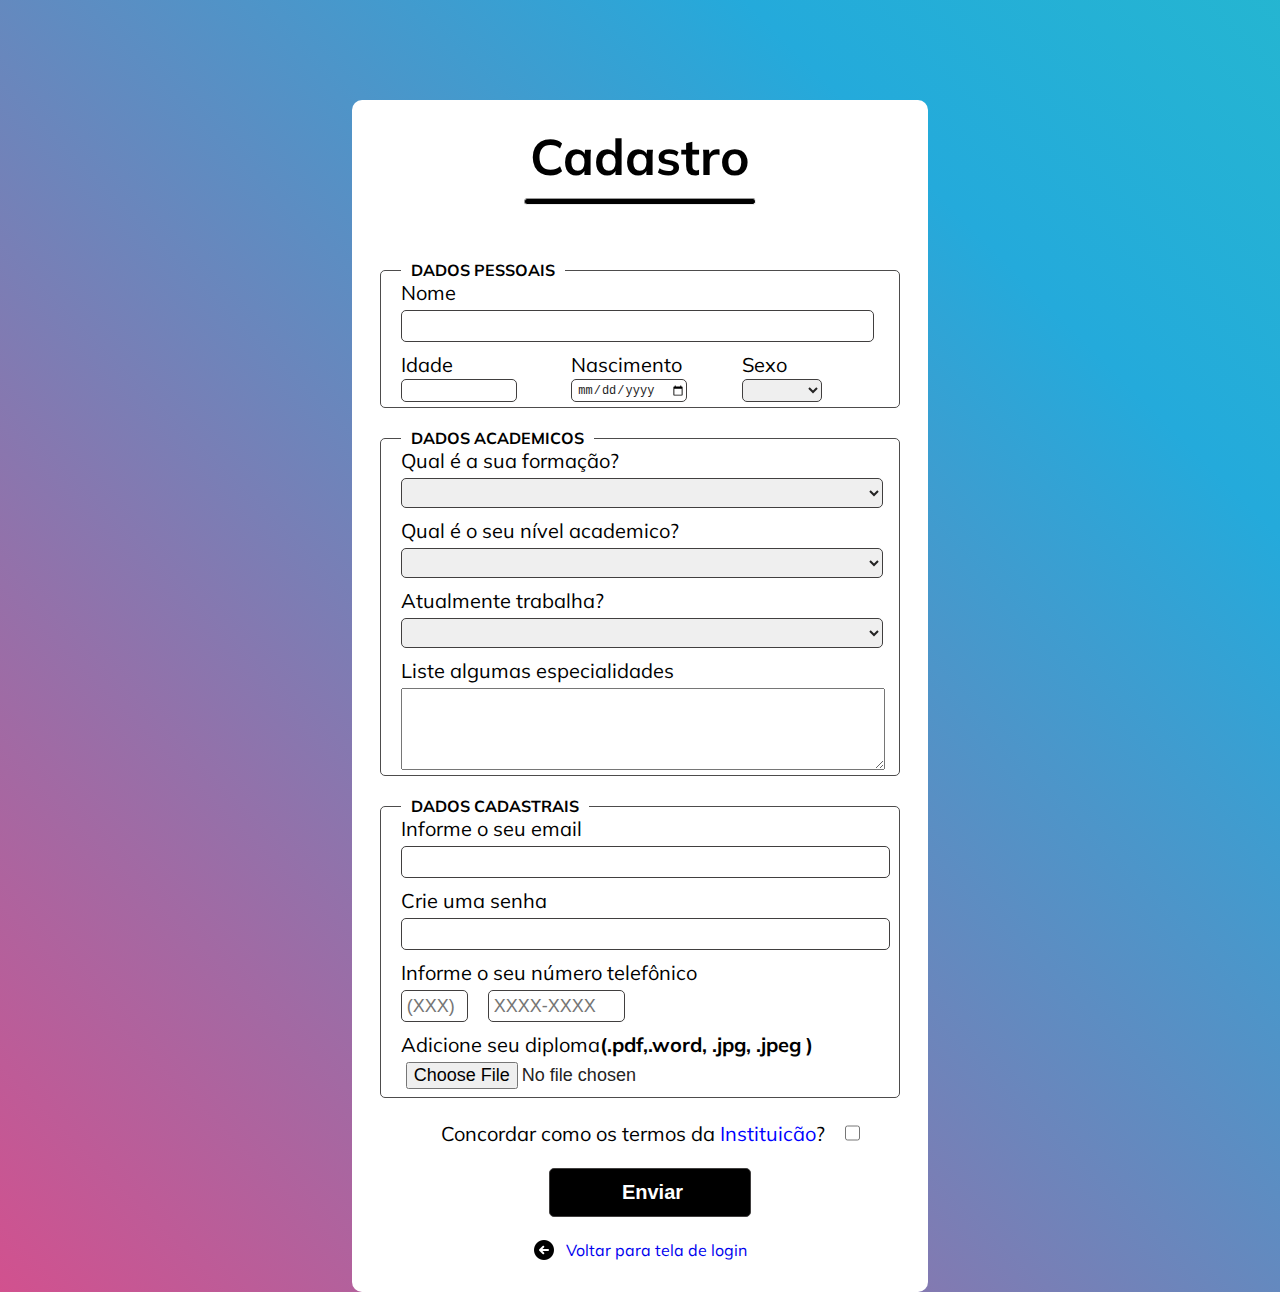
==== commit f7245103: "Site totamente modificado" ====
--- a/telaCadastro.html
+++ b/telaCadastro.html
@@ -21,42 +21,33 @@
                     <h1>Cadastro</h1>
                     <hr style="width:40%; height: 5px; background-color: black; border-radius:20px; margin-top: 10px;">
                 </div>
-                <fieldset class="dados-pessoais">
+                <fieldset>
                     <legend>DADOS PESSOAIS</legend>
-                    
                     <div class="campo">
-                        <label for="nome">Nome</label>
-                        <input type="text">
+                        <label for="name">Nome</label>
+                        <input type="text" id="nome">
                     </div>
 
-                    <div id="grande-campo">
-                        <div class="campo-pequeno">
-                            <div class="campo">
-                                <label for="idade">Idade</label>
-                                <input type="number" min="20">
-                            </div>
-    
-                            <div class="campo">
-                                <label for="data-nascimento">Nascimento</label>
-                                <input type="date" name="" id="">
-                            </div>
-        
+
+                    <div class="conteiner-user">
+                        <div class="idade">
+                            <label for="idade">Idade</label>
+                            <input type="number" min="18">
                         </div>
-    
-                        <div class="sexo-usuario" style="display: flex; flex-direction: column; gap: 10px;">
-                            <label for="local">Sexo do Usuário</label>
-                            <div class="conteiner-combo">
-                                <div class="combo">
-                                    <input type="radio" id="" name="radio">
-                                    <label for="M">Masculino</label>
-                                </div>
-                                <div class="combo">
-                                    <input type="radio" name="radio" id="">
-                                    <label for="F">Feminino</label>
-                                </div>
-                            </div>
-                        </div>    
+                        <div class="dataNascimento">
+                            <label for="">Nascimento</label>
+                            <input type="date">
+                        </div>
+                        <div class="sexo">
+                            <label for="sexo">Sexo</label>
+                            <select name="" id="">
+                                <option value="" selected></option>
+                                <option value="">Masculino</option>
+                                <option value="">Feminino</option>
+                            </select>
+                        </div>
                     </div>
+                   
                     
 
                 </fieldset>
@@ -121,8 +112,8 @@
                     <div class="campo">
                         <label for="telefone">Informe o seu número telefônico</label>
                         <div class="telefone">
-                            <input type="tel" placeholder="DDD" style="width: 57px; text-align: left;">
-                            <input type="tel" placeholder="NÚMERO" style="width:200px">
+                            <input type="text" placeholder="(XXX)">
+                            <input type="text" placeholder="XXXX-XXXX" >
                         </div>
                     </div>
 
@@ -134,8 +125,7 @@
                 </fieldset>
 
                 <div class="termos">
-                    <label for="label-termos" class="label-termos">Enviar esses dados de acordo com os termos da <span
-                            style="color:blue;">Instituicão</span>?</label>
+                    <label for="label-termos" class="label-termos">Concordar como os termos da <span style="color:blue;">Instituicão</span>?</label>
                     <input type="checkbox">
                 </div>
 
--- a/css/styleTelaCadastro.css
+++ b/css/styleTelaCadastro.css
@@ -1,5 +1,7 @@
 @import url('https://fonts.googleapis.com/css2?family=Mulish:ital,wght@0,200;0,300;0,400;0,500;0,600;0,700;0,800;0,900;0,1000;1,200;1,300;1,400;1,500;1,600;1,700;1,800;1,900;1,1000&display=swap');
-
+/*
+    Terminar a responsividade
+*/
 * {
     padding: 0;
     margin: 0;
@@ -10,16 +12,13 @@
 }
 
 main {
-    width: 100vw;
-    height: 170vh;
     display: flex;
     align-items: flex-start;
     justify-content: center;
     font-family: 'Mulish', sans-serif;
-
-
+    scroll-snap-type: y mandatory;
     background: linear-gradient(45deg, #F17C58, #E94584, #24AADB, #27DBB1, #FFDC18, #FF3706);
-    background-size: 600% 100%;
+    background-size: 600% 300%;
     animation: gradient 16s linear infinite;
     animation-direction: alternate;
 }
@@ -37,7 +36,6 @@
 .formulario {
     margin-top: 100px;
     width: 45vw;
-    height: 150vh;
     padding-bottom: 30px;
     background-color: white;
     border: 0;
@@ -81,23 +79,80 @@
     color: black;
 }
 
+.campo{
+    width: 100%;
+    display: flex;
+    flex-direction: column;
+    gap: 5px;
+  /* border: solid 1px black;*/
+}
+
+.campo #nome{
+    width: 90%;
+}
+/*terminar de construir e colocar media-query*/
+.conteiner-user{
+    width: 100%;
+    gap: 15px;
+    display:flex;
+    flex-direction: row;
+    flex-wrap: wrap;
+    align-items: center;
+}
+
+.idade{
+    gap: 2px;
+    width: 30%;
+    height: 50px;
+    display: flex;
+    flex-direction: column;
+    /*border: solid 1px black;*/
+}
+
+.idade input{
+    width: 70px;
+}
+
+.dataNascimento{
+    gap: 2px;
+    width: 30%;
+    height: 50px;
+    display: flex;
+    flex-direction: column;
+    /*border: solid 1px black;*/
+}
+
+.dataNascimento input{
+    width: 70px;
+    height: 50px;
+    font-size: 12px;
+}
+
+
+.sexo{
+    width: 30%;
+    height: 50px;
+    display: flex;
+    flex-direction: column;
+    gap: 2px;
+}
+
+.sexo select{
+    width: 80px;
+    font-size: 13px;
+}
 input,
 label,
 select {
     margin-left: 20px;
 }
 
+
 input[type="number"],
 input[type="date"],
 select {
     width: 70%;
 
-}
-
-#grande-campo {
-
-    display: flex;
-    align-items: center;
 }
 
 input,
@@ -107,105 +162,6 @@
     border: solid 1px rgb(65, 63, 63);
     height: 30px;
 }
-
-/* CUIDANDO DOS DADOS PESSOAS DO PRIMEIRO FIELDSET*/
-.formulario .dados-pessoais {
-    width: var(--tam);
-    height: 25%;
-    display: flex;
-    flex-direction: column;
-    gap: 10px;
-    justify-content: space-around;
-    padding-bottom: 5px;
-    border-radius: 5px;
-    border: solid 1px rgb(77, 76, 76);
-}
-
-input[type="text"] {
-    width: 92%;
-}
-
-.formulario .dados-pessoais legend {
-    font-weight: 700;
-    margin-left: 20px;
-    padding-left: 10px;
-    padding-right: 10px;
-    color: black;
-}
-
-.formulario .dados-pessoais .campo-texto {
-    /*border: solid 1px black;*/
-    width: 90%;
-    height: 20%;
-}
-
-.formulario .dados-pessoais .campo-texto .campo-texto-nome {
-    /*background-color: red;*/
-    height: 100px;
-    display: flex;
-    flex-direction: column;
-    gap: 10px;
-}
-
-.formulario .dados-pessoais .campo-pequeno {
-    width: 90%;
-    display: flex;
-    gap: 5px;
-}
-
-.formulario .dados-pessoais.campo-pequeno .campo {
-    display: flex;
-    flex-direction: column;
-}
-
-.campo {
-    width: 100%;
-    display: flex;
-    flex-direction: column;
-    /*border: solid 1px black;*/
-    justify-content: center;
-    gap: 10px;
-
-}
-
-
-
-.formulario fieldset .campo-pequeno .campo input[type='number'] {
-    width: 100px;
-}
-
-.formulario fieldset .campo-pequeno .campo input[type='date'] {
-    width: 130px;
-}
-
-.formulario fieldset .sexo-usuario {
-    width: 90%;
-    margin-left: 20px;
-    /* border: solid 1px black;*/
-    display: flex;
-    flex-direction: column;
-
-}
-
-
-
-.formulario fieldset .sexo-usuario .conteiner-combo {
-    display: flex;
-    flex-direction: row;
-    width: 90%;
-    margin-left: 5px;
-    gap: 5px;
-    /*border: solid 1px red;*/
-}
-
-.formulario fieldset .sexo-usuario .combo {
-    /*  border: solid 1px black;*/
-    display: flex;
-    align-items: center;
-    margin-left: 0;
-}
-
-/*-----------------------------------------------------------*/
 
 label {
     font-size: 20px;
@@ -236,6 +192,12 @@
     font-weight: 700;
 }
 
+.telefone{
+    /*border: solid 1px black;*/
+    display: flex;
+    flex-wrap: nowrap;
+}
+
 textarea {
     width: 93%;
     height: 80px;
@@ -280,4 +242,83 @@
 
 input[type="checkbox"] {
     width: 15px;
+}
+
+.telefone, input[type='text']:nth-child(1){
+    width: 60px;
+}
+
+.telefone, input[type='text']:nth-child(2){
+    width: 130px;
+}
+@media screen and (min-width:800px)  and (max-width:1000px){
+    .termos label{
+        font-size: 15px;
+    }
+}    
+@media screen and (min-width: 700px) and (max-width:800px) {
+    .formulario{
+        width: 65vw;
+    }
+}
+
+@media screen and (min-width: 500px) and (max-width:700px) {
+    .formulario{
+        width: 70vw;
+    }
+
+    .termos label{
+        font-size: 15px;
+    }
+}
+
+@media screen and (min-width: 400px) and (max-width:500px) {
+    .formulario{
+        width: 85vw;
+    }
+    .termos label{
+        font-size: 15px;
+    }
+}
+
+@media screen and (min-width: 300px) and (max-width:400px) {
+    .formulario{
+        width: 95vw;
+    }
+    
+    .formulario fieldset .campo #nome{
+        width: 80%;
+    }
+    input[type='text'], input[type='email'], input[type='password'],select:nth-child(2),textarea{
+        width: 80%;
+    }
+    
+    fieldset, .conteiner-use{
+        justify-content: space-between;
+    }
+    fieldset, .conteiner-user .sexo, select{
+        width: 60px;
+    }
+
+    fieldset .conteiner-user .dataNascimento label{
+       visibility: hidden;
+    }
+
+    fieldset .conteiner-user .dataNascimento label::before{
+        visibility: visible;
+        content: "Nasc";
+    }
+
+    .telefone input[type="text"]:nth-child(1){
+        width: 50px;
+        font-size: 12px;
+    } 
+    .telefone input[type="text"]:nth-child(2){
+        width: 100px;
+        font-size: 12px;
+    } 
+    .termos label{
+        font-size: 15px;
+    }
+
 }